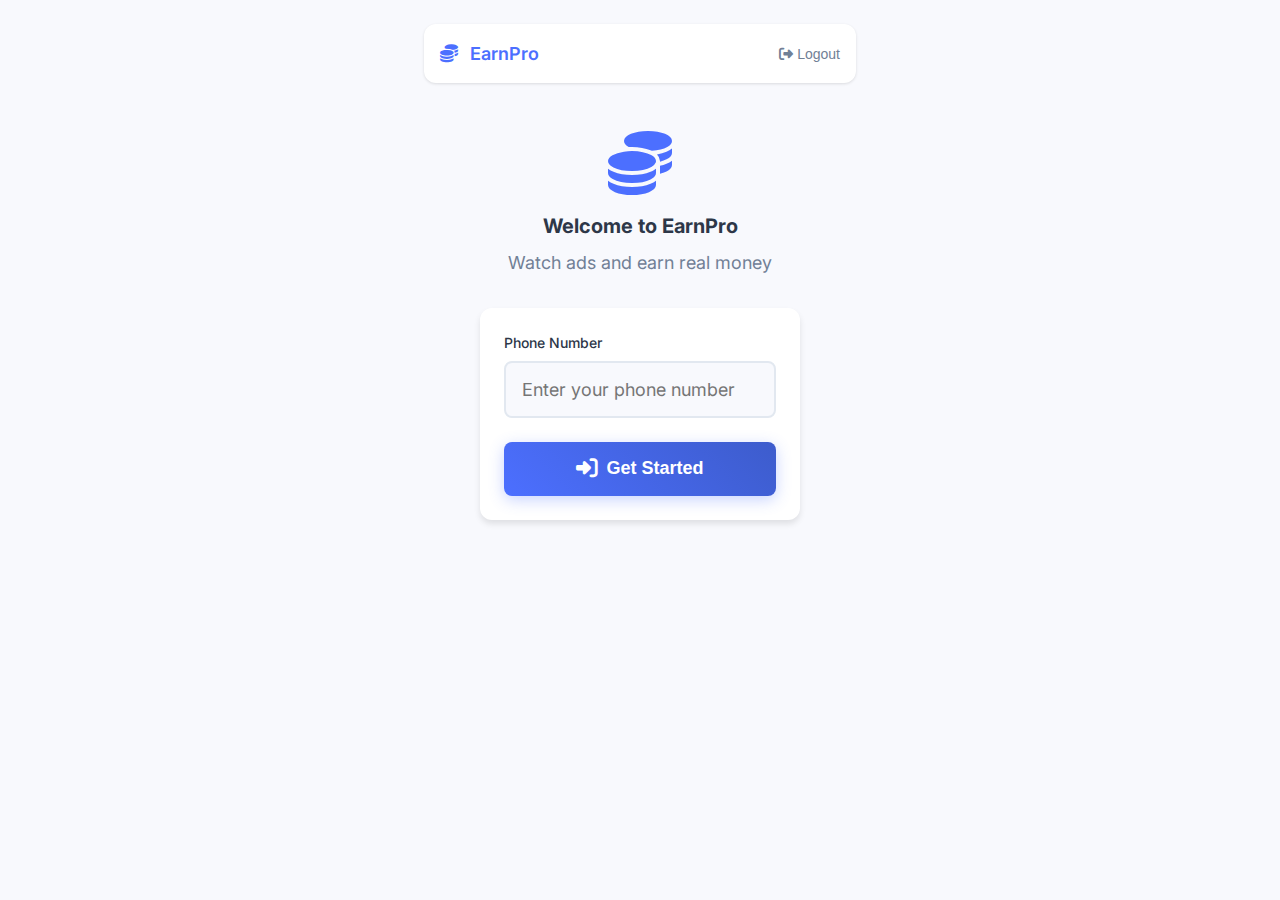
==== admin.html @ 6a62201b "adim commit" ====
<!DOCTYPE html>
<html lang="en">
<head>
    <meta charset="UTF-8">
    <meta name="viewport" content="width=device-width, initial-scale=1.0">
    <title>EarnPro Admin Panel</title>
    <link href="https://fonts.googleapis.com/css2?family=Inter:wght@400;500;600;700&display=swap" rel="stylesheet">
    <link rel="stylesheet" href="https://cdnjs.cloudflare.com/ajax/libs/font-awesome/6.2.1/css/all.min.css" />
    <link rel="stylesheet" href="admin-styles.css">
</head>
<body>
    <div class="admin-container">
        <header class="admin-header">
            <h1><i class="fas fa-shield-alt"></i> Admin Panel</h1>
            <div class="admin-stats">
                <div class="stat-card">
                    <i class="fas fa-users"></i>
                    <span id="totalUsers">0</span>
                    <label>Total Users</label>
                </div>
                <div class="stat-card">
                    <i class="fas fa-dollar-sign"></i>
                    <span id="totalWithdrawn">$0.00</span>
                    <label>Total Withdrawn</label>
                </div>
                <div class="stat-card">
                    <i class="fas fa-play-circle"></i>
                    <span id="totalAdsWatched">0</span>
                    <label>Ads Watched</label>
                </div>
            </div>
        </header>

        <main class="admin-main">
            <div class="admin-controls">
                <div class="search-box">
                    <input type="text" id="searchUser" placeholder="Search users...">
                    <i class="fas fa-search"></i>
                </div>
                <button class="admin-btn" onclick="exportUserData()">
                    <i class="fas fa-download"></i> Export Data
                </button>
            </div>

            <div class="users-table-container">
                <table class="users-table">
                    <thead>
                        <tr>
                            <th>Username</th>
                            <th>Balance</th>
                            <th>Total Earned</th>
                            <th>Ads Watched</th>
                            <th>Referrals</th>
                            <th>Actions</th>
                        </tr>
                    </thead>
                    <tbody id="usersTableBody">
                        <!-- User rows will be added here dynamically -->
                    </tbody>
                </table>
            </div>
        </main>
    </div>

    <!-- User Details Modal -->
    <div class="modal" id="userDetailsModal">
        <div class="modal-content">
            <div class="modal-header">
                <h3><i class="fas fa-user"></i> User Details</h3>
                <button class="close-btn" onclick="closeUserModal()">
                    <i class="fas fa-times"></i>
                </button>
            </div>
            <div class="modal-body">
                <div id="userDetails"></div>
                <div class="action-buttons">
                    <button class="danger-btn" onclick="deleteUser()">
                        <i class="fas fa-trash"></i>
                        Delete User
                    </button>
                    <button class="warning-btn" onclick="resetBalance()">
                        <i class="fas fa-redo"></i>
                        Reset Balance
                    </button>
                    <button class="success-btn" onclick="approveWithdrawal()">
                        <i class="fas fa-check"></i>
                        Approve Withdrawal
                    </button>
                </div>
            </div>
        </div>
    </div>

    <script src="admin.js"></script>
</body>
</html>
---- admin-styles.css ----
:root {
    --admin-primary: #2C3E50;
    --admin-secondary: #34495E;
    --admin-success: #27AE60;
    --admin-warning: #F39C12;
    --admin-danger: #E74C3C;
    --admin-text: #ECF0F1;
    --admin-bg: #F5F6FA;
}

body {
    font-family: 'Inter', sans-serif;
    background: var(--admin-bg);
    margin: 0;
    padding: 20px;
}

.admin-container {
    max-width: 1200px;
    margin: 0 auto;
}

/* Header Styles */
.admin-header {
    background: var(--admin-primary);
    padding: 20px;
    border-radius: 10px;
    color: var(--admin-text);
    margin-bottom: 20px;
}

.admin-header h1 {
    margin: 0 0 20px 0;
    display: flex;
    align-items: center;
    gap: 10px;
}

.admin-stats {
    display: grid;
    grid-template-columns: repeat(auto-fit, minmax(200px, 1fr));
    gap: 20px;
}

.stat-card {
    background: var(--admin-secondary);
    padding: 15px;
    border-radius: 8px;
    text-align: center;
}

.stat-card i {
    font-size: 24px;
    margin-bottom: 10px;
}

.stat-card span {
    display: block;
    font-size: 24px;
    font-weight: bold;
    margin-bottom: 5px;
}

/* Controls */
.admin-controls {
    display: flex;
    justify-content: space-between;
    margin-bottom: 20px;
    gap: 20px;
}

.search-box {
    position: relative;
    flex: 1;
}

.search-box input {
    width: 100%;
    padding: 10px 40px 10px 15px;
    border: 1px solid #ddd;
    border-radius: 8px;
    font-size: 16px;
}

.search-box i {
    position: absolute;
    right: 15px;
    top: 50%;
    transform: translateY(-50%);
    color: #666;
}

.admin-btn {
    padding: 10px 20px;
    background: var(--admin-primary);
    color: white;
    border: none;
    border-radius: 8px;
    cursor: pointer;
    display: flex;
    align-items: center;
    gap: 10px;
}

/* Table Styles */
.users-table-container {
    background: white;
    border-radius: 10px;
    overflow: hidden;
    box-shadow: 0 2px 10px rgba(0,0,0,0.1);
}

.users-table {
    width: 100%;
    border-collapse: collapse;
}

.users-table th,
.users-table td {
    padding: 15px;
    text-align: left;
    border-bottom: 1px solid #eee;
}

.users-table th {
    background: var(--admin-primary);
    color: var(--admin-text);
}

.users-table tr:hover {
    background: #f5f5f5;
}

/* Action Buttons */
.action-buttons {
    display: flex;
    gap: 10px;
}

.danger-btn, .warning-btn, .success-btn {
    padding: 8px 15px;
    border: none;
    border-radius: 5px;
    color: white;
    cursor: pointer;
    display: flex;
    align-items: center;
    gap: 5px;
}

.danger-btn { background: var(--admin-danger); }
.warning-btn { background: var(--admin-warning); }
.success-btn { background: var(--admin-success); }

/* Modal Styles */
.modal {
    display: none;
    position: fixed;
    top: 0;
    left: 0;
    width: 100%;
    height: 100%;
    background: rgba(0, 0, 0, 0.5);
    justify-content: center;
    align-items: center;
    z-index: 1000;
}

.modal-content {
    background: white;
    border-radius: 10px;
    width: 90%;
    max-width: 500px;
    box-shadow: 0 4px 20px rgba(0, 0, 0, 0.15);
    animation: modalSlide 0.3s ease;
}

@keyframes modalSlide {
    from {
        transform: translateY(-20px);
        opacity: 0;
    }
    to {
        transform: translateY(0);
        opacity: 1;
    }
}

.modal-header {
    background: var(--admin-primary);
    color: white;
    padding: 15px 20px;
    border-radius: 10px 10px 0 0;
    display: flex;
    justify-content: space-between;
    align-items: center;
}

.modal-header h3 {
    display: flex;
    align-items: center;
    gap: 10px;
    margin: 0;
}

.modal-header .close-btn {
    background: transparent;
    border: none;
    color: white;
    font-size: 20px;
    cursor: pointer;
    padding: 5px;
    transition: transform 0.2s ease;
}

.modal-header .close-btn:hover {
    transform: scale(1.1);
}

.modal-body {
    padding: 20px;
}

/* User Details Enhanced Styles */
.user-header {
    display: flex;
    align-items: center;
    gap: 15px;
    margin-bottom: 25px;
}

.user-header i {
    font-size: 48px;
    color: var(--admin-primary);
}

.user-header h3 {
    font-size: 24px;
    color: var(--admin-primary);
    margin: 0;
}

/* Stats Container */
.stats-container {
    display: grid;
    grid-template-columns: repeat(2, 1fr);
    gap: 20px;
    margin-bottom: 25px;
}

.stat-box {
    background: white;
    padding: 20px;
    border-radius: 12px;
    box-shadow: 0 2px 8px rgba(0,0,0,0.05);
    position: relative;
    transition: all 0.3s ease;
}

.stat-box:hover {
    transform: translateY(-2px);
    box-shadow: 0 4px 12px rgba(0,0,0,0.1);
}

.stat-label {
    color: var(--text-secondary);
    font-size: 14px;
    margin-bottom: 8px;
}

.stat-value {
    color: var(--admin-primary);
    font-size: 24px;
    font-weight: 600;
}

.edit-stat-btn {
    position: absolute;
    top: 10px;
    right: 10px;
    background: transparent;
    border: none;
    color: var(--admin-secondary);
    padding: 5px;
    cursor: pointer;
    opacity: 0;
    transition: all 0.3s ease;
}

.stat-box:hover .edit-stat-btn {
    opacity: 1;
}

.edit-stat-btn:hover {
    color: var(--admin-primary);
    transform: scale(1.1);
}

/* Channel Status */
.channel-status {
    background: white;
    padding: 15px 20px;
    border-radius: 12px;
    display: flex;
    justify-content: space-between;
    align-items: center;
    margin-bottom: 25px;
    box-shadow: 0 2px 8px rgba(0,0,0,0.05);
}

.status-label {
    color: var(--text-secondary);
    font-size: 14px;
}

.status-badge {
    display: inline-flex;
    align-items: center;
    gap: 5px;
    padding: 6px 12px;
    border-radius: 20px;
    font-size: 14px;
    font-weight: 500;
}

.status-badge.joined {
    background: rgba(39, 174, 96, 0.1);
    color: var(--admin-success);
}

.status-badge.not-joined {
    background: rgba(231, 76, 60, 0.1);
    color: var(--admin-danger);
}

/* History Container */
.history-container {
    background: white;
    border-radius: 12px;
    overflow: hidden;
    box-shadow: 0 2px 8px rgba(0,0,0,0.05);
}

.history-header {
    background: var(--admin-primary);
    color: white;
    padding: 15px 20px;
    display: flex;
    align-items: center;
    gap: 10px;
}

.history-header h4 {
    margin: 0;
    font-size: 16px;
}

.history-list {
    max-height: 300px;
    overflow-y: auto;
    padding: 10px;
}

.history-item {
    padding: 12px;
    border-bottom: 1px solid #eee;
    display: flex;
    align-items: center;
    gap: 15px;
}

.history-time {
    color: var(--text-secondary);
    font-size: 13px;
    display: flex;
    align-items: center;
    gap: 5px;
    min-width: 100px;
}

.history-content {
    flex: 1;
    color: var(--text-primary);
}

.amount-badge {
    display: inline-block;
    background: rgba(39, 174, 96, 0.1);
    color: var(--admin-success);
    padding: 4px 8px;
    border-radius: 4px;
    font-weight: 500;
    margin-left: 5px;
}

/* Scrollbar Styling */
.history-list::-webkit-scrollbar {
    width: 6px;
}

.history-list::-webkit-scrollbar-track {
    background: #f1f1f1;
}

.history-list::-webkit-scrollbar-thumb {
    background: #ccc;
    border-radius: 3px;
}

.history-list::-webkit-scrollbar-thumb:hover {
    background: #999;
}

/* Responsive Design */
@media (max-width: 600px) {
    .stats-container {
        grid-template-columns: 1fr;
    }
    
    .history-item {
        flex-direction: column;
        gap: 8px;
    }
    
    .history-time {
        min-width: auto;
    }
}

/* Action Buttons Container */
.action-buttons {
    display: grid;
    grid-template-columns: repeat(3, 1fr);
    gap: 10px;
    margin-top: 20px;
    padding-top: 20px;
    border-top: 1px solid #eee;
}

/* Action Button Styles */
.action-buttons button {
    padding: 12px;
    border: none;
    border-radius: 8px;
    font-weight: 500;
    cursor: pointer;
    transition: all 0.3s ease;
    display: flex;
    flex-direction: column;
    align-items: center;
    gap: 5px;
    text-align: center;
}

.action-buttons button i {
    font-size: 20px;
    margin-bottom: 5px;
}

.danger-btn {
    background: var(--admin-danger);
    color: white;
}

.danger-btn:hover {
    background: #c0392b;
    transform: translateY(-2px);
    box-shadow: 0 4px 12px rgba(231, 76, 60, 0.2);
}

.warning-btn {
    background: var(--admin-warning);
    color: white;
}

.warning-btn:hover {
    background: #d68910;
    transform: translateY(-2px);
    box-shadow: 0 4px 12px rgba(243, 156, 18, 0.2);
}

.success-btn {
    background: var(--admin-success);
    color: white;
}

.success-btn:hover {
    background: #219a52;
    transform: translateY(-2px);
    box-shadow: 0 4px 12px rgba(39, 174, 96, 0.2);
}

/* Responsive Adjustments */
@media (max-width: 600px) {
    .action-buttons {
        grid-template-columns: 1fr;
    }
    
    .modal-content {
        width: 95%;
        margin: 10px;
    }
    
    .user-header {
        flex-direction: column;
        gap: 10px;
    }
    
    .user-header i {
        font-size: 36px;
    }
    
    .user-header h3 {
        font-size: 18px;
    }
}

/* Value Control in User Details */
.value-control {
    display: flex;
    align-items: center;
    gap: 10px;
}

.edit-btn {
    background: transparent;
    border: none;
    color: var(--admin-secondary);
    cursor: pointer;
    padding: 5px;
    border-radius: 4px;
    transition: all 0.2s ease;
}

.edit-btn:hover {
    color: var(--admin-primary);
    background: rgba(0,0,0,0.05);
}

/* Admin Toast */
.admin-toast {
    position: fixed;
    bottom: 20px;
    right: 20px;
    padding: 15px 25px;
    background: white;
    border-radius: 8px;
    box-shadow: 0 4px 12px rgba(0,0,0,0.15);
    display: flex;
    align-items: center;
    gap: 10px;
    animation: slideIn 0.3s ease;
    z-index: 2000;
}

.admin-toast.success {
    border-left: 4px solid var(--admin-success);
}

.admin-toast.error {
    border-left: 4px solid var(--admin-danger);
}

.admin-toast i {
    font-size: 20px;
}

.admin-toast.success i {
    color: var(--admin-success);
}

.admin-toast.error i {
    color: var(--admin-danger);
}

@keyframes slideIn {
    from {
        transform: translateX(100%);
        opacity: 0;
    }
    to {
        transform: translateX(0);
        opacity: 1;
    }
}
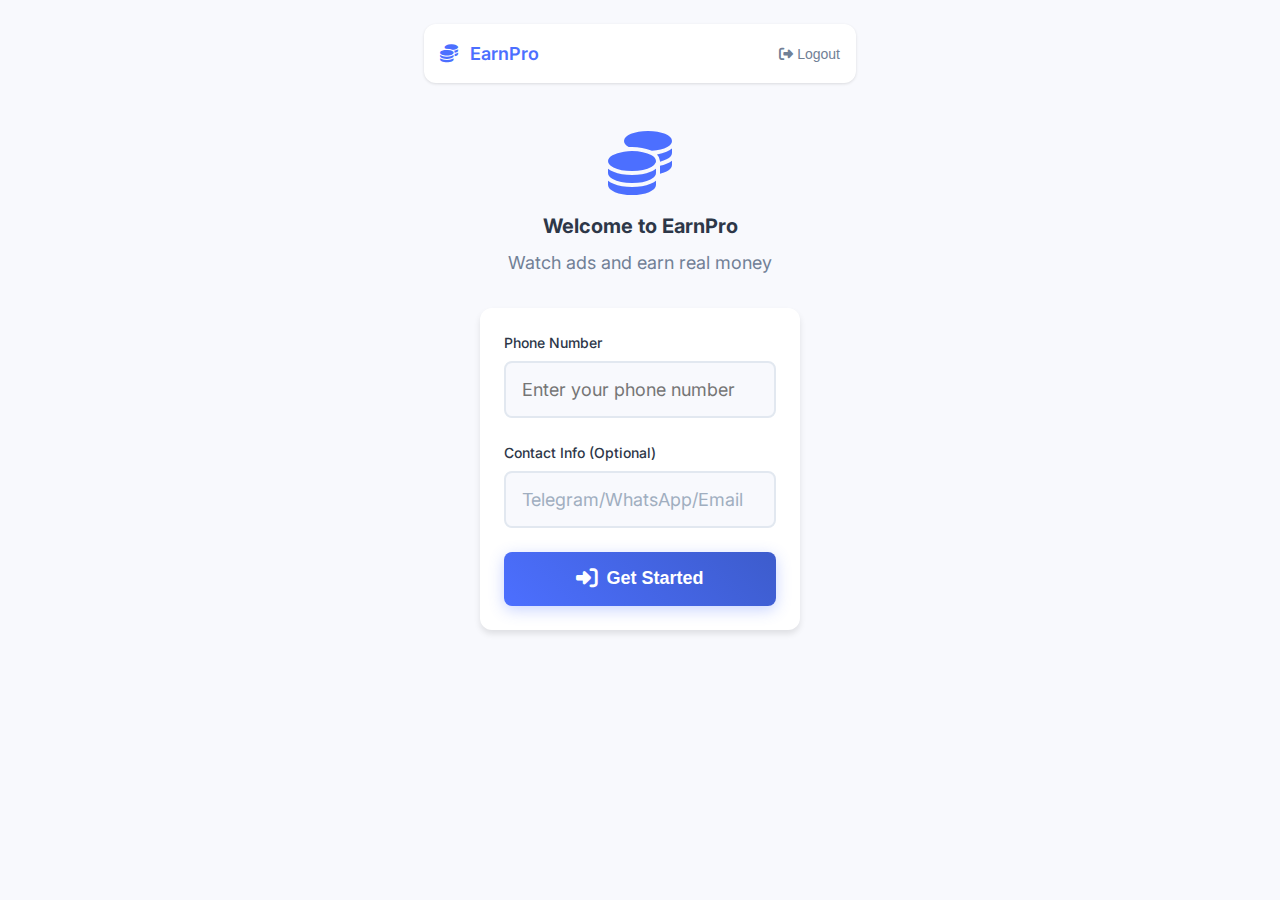
==== commit 625d3939: "add commit" ====
--- a/admin.html
+++ b/admin.html
@@ -9,6 +9,10 @@
     <link rel="stylesheet" href="admin-styles.css">
 </head>
 <body>
+    <div class="realtime-status">
+        <div class="status-dot"></div>
+        <span>Live Updates Active</span>
+    </div>
     <div class="admin-container">
         <header class="admin-header">
             <h1><i class="fas fa-shield-alt"></i> Admin Panel</h1>
@@ -51,6 +55,7 @@
                             <th>Total Earned</th>
                             <th>Ads Watched</th>
                             <th>Referrals</th>
+                            <th>Join Date</th>
                             <th>Actions</th>
                         </tr>
                     </thead>
--- a/admin-styles.css
+++ b/admin-styles.css
@@ -18,6 +18,7 @@
 .admin-container {
     max-width: 1200px;
     margin: 0 auto;
+    padding: 15px;
 }
 
 /* Header Styles */
@@ -38,15 +39,23 @@
 
 .admin-stats {
     display: grid;
-    grid-template-columns: repeat(auto-fit, minmax(200px, 1fr));
-    gap: 20px;
+    grid-template-columns: repeat(auto-fit, minmax(250px, 1fr));
+    gap: 15px;
+    margin-bottom: 20px;
 }
 
 .stat-card {
-    background: var(--admin-secondary);
-    padding: 15px;
-    border-radius: 8px;
+    background: linear-gradient(145deg, var(--admin-secondary), var(--admin-primary));
+    padding: 20px;
+    border-radius: 12px;
     text-align: center;
+    transition: transform 0.3s ease, box-shadow 0.3s ease;
+    box-shadow: 0 4px 15px rgba(0,0,0,0.1);
+}
+
+.stat-card:hover {
+    transform: translateY(-5px);
+    box-shadow: 0 8px 25px rgba(0,0,0,0.15);
 }
 
 .stat-card i {
@@ -64,76 +73,85 @@
 /* Controls */
 .admin-controls {
     display: flex;
-    justify-content: space-between;
+    flex-wrap: wrap;
+    gap: 15px;
     margin-bottom: 20px;
-    gap: 20px;
 }
 
 .search-box {
-    position: relative;
     flex: 1;
+    min-width: 250px;
 }
 
 .search-box input {
     width: 100%;
-    padding: 10px 40px 10px 15px;
-    border: 1px solid #ddd;
-    border-radius: 8px;
-    font-size: 16px;
-}
-
-.search-box i {
-    position: absolute;
-    right: 15px;
-    top: 50%;
-    transform: translateY(-50%);
-    color: #666;
+    padding: 12px 40px 12px 15px;
+    border: 2px solid #eee;
+    border-radius: 10px;
+    font-size: 15px;
+    transition: all 0.3s ease;
+}
+
+.search-box input:focus {
+    border-color: var(--admin-primary);
+    box-shadow: 0 0 0 3px rgba(44, 62, 80, 0.1);
+    outline: none;
 }
 
 .admin-btn {
-    padding: 10px 20px;
-    background: var(--admin-primary);
-    color: white;
-    border: none;
-    border-radius: 8px;
-    cursor: pointer;
-    display: flex;
-    align-items: center;
-    gap: 10px;
+    flex: 1;
+    min-width: 120px;
+    padding: 10px 15px;
+    font-size: 14px;
+    white-space: nowrap;
 }
 
 /* Table Styles */
 .users-table-container {
+    overflow-x: auto;
     background: white;
-    border-radius: 10px;
-    overflow: hidden;
-    box-shadow: 0 2px 10px rgba(0,0,0,0.1);
+    border-radius: 12px;
+    box-shadow: 0 4px 20px rgba(0,0,0,0.08);
+    margin-top: 20px;
 }
 
 .users-table {
+    min-width: 800px;
     width: 100%;
-    border-collapse: collapse;
-}
-
-.users-table th,
-.users-table td {
+}
+
+.users-table th {
+    background: var(--admin-primary);
+    color: white;
     padding: 15px;
     text-align: left;
+    font-weight: 500;
+    position: sticky;
+    top: 0;
+    z-index: 10;
+}
+
+.users-table td {
+    padding: 12px 15px;
     border-bottom: 1px solid #eee;
-}
-
-.users-table th {
-    background: var(--admin-primary);
-    color: var(--admin-text);
-}
-
-.users-table tr:hover {
-    background: #f5f5f5;
+    transition: all 0.2s ease;
+}
+
+.users-table tr:hover td {
+    background: #f8f9fa;
 }
 
 /* Action Buttons */
 .action-buttons {
     display: flex;
+    flex-direction: column;
+    gap: 10px;
+    margin: 15px 0;
+}
+
+.button-group {
+    display: flex;
+    flex-wrap: wrap;
     gap: 10px;
 }
 
@@ -167,145 +185,83 @@
 }
 
 .modal-content {
+    width: 95%;
+    max-width: 600px;
+    max-height: 90vh;
+    overflow-y: auto;
+    border-radius: 15px;
     background: white;
-    border-radius: 10px;
-    width: 90%;
-    max-width: 500px;
-    box-shadow: 0 4px 20px rgba(0, 0, 0, 0.15);
-    animation: modalSlide 0.3s ease;
-}
-
-@keyframes modalSlide {
-    from {
-        transform: translateY(-20px);
-        opacity: 0;
-    }
-    to {
-        transform: translateY(0);
-        opacity: 1;
-    }
 }
 
 .modal-header {
     background: var(--admin-primary);
     color: white;
     padding: 15px 20px;
-    border-radius: 10px 10px 0 0;
+    border-radius: 15px 15px 0 0;
     display: flex;
     justify-content: space-between;
     align-items: center;
-}
-
-.modal-header h3 {
-    display: flex;
-    align-items: center;
-    gap: 10px;
-    margin: 0;
-}
-
-.modal-header .close-btn {
-    background: transparent;
-    border: none;
-    color: white;
-    font-size: 20px;
-    cursor: pointer;
-    padding: 5px;
-    transition: transform 0.2s ease;
-}
-
-.modal-header .close-btn:hover {
-    transform: scale(1.1);
+    position: sticky;
+    top: 0;
+    z-index: 10;
 }
 
 .modal-body {
     padding: 20px;
+    overflow-y: auto;
+    max-height: calc(90vh - 60px); /* Subtract header height */
 }
 
 /* User Details Enhanced Styles */
+#userDetails {
+    padding: 20px;
+    background: #fff;
+    border-radius: 15px;
+}
+
+/* User Header Enhanced */
 .user-header {
-    display: flex;
-    align-items: center;
-    gap: 15px;
+    background: linear-gradient(135deg, var(--admin-primary), var(--admin-secondary));
+    padding: 25px;
+    border-radius: 15px;
+    color: white;
     margin-bottom: 25px;
-}
-
-.user-header i {
-    font-size: 48px;
-    color: var(--admin-primary);
-}
-
-.user-header h3 {
-    font-size: 24px;
-    color: var(--admin-primary);
-    margin: 0;
-}
-
-/* Stats Container */
-.stats-container {
-    display: grid;
-    grid-template-columns: repeat(2, 1fr);
-    gap: 20px;
+    box-shadow: 0 4px 15px rgba(0,0,0,0.1);
+}
+
+.user-id {
+    font-size: 28px;
+    font-weight: 600;
+    margin-bottom: 10px;
+}
+
+.join-info {
+    display: flex;
+    align-items: center;
+    gap: 8px;
+    opacity: 0.9;
+    font-size: 14px;
+}
+
+/* Status Section */
+.status-section {
+    background: #f8f9fa;
+    border-radius: 12px;
+    padding: 20px;
     margin-bottom: 25px;
-}
-
-.stat-box {
-    background: white;
-    padding: 20px;
-    border-radius: 12px;
-    box-shadow: 0 2px 8px rgba(0,0,0,0.05);
-    position: relative;
-    transition: all 0.3s ease;
-}
-
-.stat-box:hover {
-    transform: translateY(-2px);
-    box-shadow: 0 4px 12px rgba(0,0,0,0.1);
-}
-
-.stat-label {
-    color: var(--text-secondary);
-    font-size: 14px;
-    margin-bottom: 8px;
-}
-
-.stat-value {
-    color: var(--admin-primary);
-    font-size: 24px;
-    font-weight: 600;
-}
-
-.edit-stat-btn {
-    position: absolute;
-    top: 10px;
-    right: 10px;
-    background: transparent;
-    border: none;
-    color: var(--admin-secondary);
-    padding: 5px;
-    cursor: pointer;
-    opacity: 0;
-    transition: all 0.3s ease;
-}
-
-.stat-box:hover .edit-stat-btn {
-    opacity: 1;
-}
-
-.edit-stat-btn:hover {
-    color: var(--admin-primary);
-    transform: scale(1.1);
-}
-
-/* Channel Status */
-.channel-status {
-    background: white;
-    padding: 15px 20px;
-    border-radius: 12px;
+    border: 1px solid #eee;
+}
+
+.status-item {
     display: flex;
     justify-content: space-between;
     align-items: center;
-    margin-bottom: 25px;
-    box-shadow: 0 2px 8px rgba(0,0,0,0.05);
+    padding: 12px 0;
+    border-bottom: 1px solid #eee;
+}
+
+.status-item:last-child {
+    border-bottom: none;
 }
 
 .status-label {
@@ -313,60 +269,90 @@
     font-size: 14px;
 }
 
-.status-badge {
-    display: inline-flex;
-    align-items: center;
-    gap: 5px;
-    padding: 6px 12px;
-    border-radius: 20px;
+.status-value {
+    font-weight: 500;
+    display: flex;
+    align-items: center;
+    gap: 8px;
+}
+
+.status-value i {
     font-size: 14px;
-    font-weight: 500;
-}
-
-.status-badge.joined {
-    background: rgba(39, 174, 96, 0.1);
-    color: var(--admin-success);
-}
-
-.status-badge.not-joined {
-    background: rgba(231, 76, 60, 0.1);
-    color: var(--admin-danger);
-}
-
-/* History Container */
+}
+
+/* User Score Card */
+.score-card {
+    background: linear-gradient(135deg, #2C3E50, #3498db);
+    color: white;
+    padding: 20px;
+    border-radius: 12px;
+    margin: 25px 0;
+    position: relative;
+    overflow: hidden;
+}
+
+.score-info {
+    display: flex;
+    justify-content: space-between;
+    align-items: center;
+    margin-bottom: 15px;
+    position: relative;
+    z-index: 1;
+}
+
+.score-label {
+    font-size: 16px;
+    opacity: 0.9;
+}
+
+.score-value {
+    font-size: 24px;
+    font-weight: 600;
+}
+
+.score-progress {
+    height: 8px;
+    background: rgba(255,255,255,0.2);
+    border-radius: 4px;
+    overflow: hidden;
+    position: relative;
+    z-index: 1;
+}
+
+.score-bar {
+    height: 100%;
+    background: rgba(255,255,255,0.9);
+    border-radius: 4px;
+    transition: width 0.3s ease;
+}
+
+/* Transaction History Enhanced */
 .history-container {
     background: white;
     border-radius: 12px;
+    border: 1px solid #eee;
+    margin: 25px 0;
     overflow: hidden;
-    box-shadow: 0 2px 8px rgba(0,0,0,0.05);
 }
 
 .history-header {
     background: var(--admin-primary);
     color: white;
     padding: 15px 20px;
-    display: flex;
-    align-items: center;
-    gap: 10px;
-}
-
-.history-header h4 {
-    margin: 0;
-    font-size: 16px;
+    font-weight: 500;
 }
 
 .history-list {
     max-height: 300px;
     overflow-y: auto;
-    padding: 10px;
 }
 
 .history-item {
-    padding: 12px;
+    padding: 15px 20px;
     border-bottom: 1px solid #eee;
     display: flex;
-    align-items: center;
-    gap: 15px;
+    flex-direction: column;
+    gap: 8px;
 }
 
 .history-time {
@@ -375,12 +361,11 @@
     display: flex;
     align-items: center;
     gap: 5px;
-    min-width: 100px;
 }
 
 .history-content {
-    flex: 1;
     color: var(--text-primary);
+    font-size: 14px;
 }
 
 .amount-badge {
@@ -388,9 +373,54 @@
     background: rgba(39, 174, 96, 0.1);
     color: var(--admin-success);
     padding: 4px 8px;
-    border-radius: 4px;
+    border-radius: 12px;
     font-weight: 500;
-    margin-left: 5px;
+    font-size: 13px;
+}
+
+/* Referral Section Enhanced */
+.referral-info {
+    background: #f8f9fa;
+    border-radius: 12px;
+    padding: 20px;
+    margin-top: 25px;
+    border: 1px solid #eee;
+}
+
+.referral-info h4 {
+    color: var(--admin-primary);
+    font-size: 16px;
+    margin-bottom: 20px;
+    padding-bottom: 10px;
+    border-bottom: 2px solid var(--admin-primary);
+}
+
+.referral-detail {
+    display: flex;
+    justify-content: space-between;
+    padding: 12px;
+    background: white;
+    border-radius: 8px;
+    margin-bottom: 10px;
+}
+
+.referral-label {
+    color: var(--text-secondary);
+    font-size: 14px;
+}
+
+.referral-value {
+    font-weight: 500;
+    color: var(--admin-primary);
+}
+
+/* Status Indicators */
+.status-active {
+    color: var(--admin-success);
+}
+
+.status-inactive {
+    color: var(--admin-danger);
 }
 
 /* Scrollbar Styling */
@@ -403,126 +433,211 @@
 }
 
 .history-list::-webkit-scrollbar-thumb {
-    background: #ccc;
+    background: var(--admin-secondary);
     border-radius: 3px;
 }
 
 .history-list::-webkit-scrollbar-thumb:hover {
-    background: #999;
+    background: var(--admin-primary);
+}
+
+@keyframes modalSlide {
+    from {
+        transform: translateY(-20px);
+        opacity: 0;
+    }
+    to {
+        transform: translateY(0);
+        opacity: 1;
+    }
 }
 
 /* Responsive Design */
-@media (max-width: 600px) {
-    .stats-container {
-        grid-template-columns: 1fr;
-    }
-    
-    .history-item {
+@media (max-width: 768px) {
+    .admin-header {
+        padding: 15px;
+    }
+    
+    .admin-stats {
+        grid-template-columns: repeat(auto-fit, minmax(200px, 1fr));
+    }
+    
+    .stat-card {
+        padding: 15px;
+    }
+    
+    .admin-controls {
         flex-direction: column;
-        gap: 8px;
-    }
-    
-    .history-time {
-        min-width: auto;
-    }
-}
-
-/* Action Buttons Container */
-.action-buttons {
-    display: grid;
-    grid-template-columns: repeat(3, 1fr);
-    gap: 10px;
-    margin-top: 20px;
-    padding-top: 20px;
-    border-top: 1px solid #eee;
-}
-
-/* Action Button Styles */
-.action-buttons button {
-    padding: 12px;
-    border: none;
-    border-radius: 8px;
-    font-weight: 500;
-    cursor: pointer;
-    transition: all 0.3s ease;
-    display: flex;
-    flex-direction: column;
-    align-items: center;
-    gap: 5px;
-    text-align: center;
-}
-
-.action-buttons button i {
-    font-size: 20px;
-    margin-bottom: 5px;
-}
-
-.danger-btn {
-    background: var(--admin-danger);
-    color: white;
-}
-
-.danger-btn:hover {
-    background: #c0392b;
-    transform: translateY(-2px);
-    box-shadow: 0 4px 12px rgba(231, 76, 60, 0.2);
-}
-
-.warning-btn {
-    background: var(--admin-warning);
-    color: white;
-}
-
-.warning-btn:hover {
-    background: #d68910;
-    transform: translateY(-2px);
-    box-shadow: 0 4px 12px rgba(243, 156, 18, 0.2);
-}
-
-.success-btn {
-    background: var(--admin-success);
-    color: white;
-}
-
-.success-btn:hover {
-    background: #219a52;
-    transform: translateY(-2px);
-    box-shadow: 0 4px 12px rgba(39, 174, 96, 0.2);
-}
-
-/* Responsive Adjustments */
-@media (max-width: 600px) {
-    .action-buttons {
-        grid-template-columns: 1fr;
+    }
+    
+    .search-box {
+        width: 100%;
+    }
+    
+    .button-group {
+        justify-content: stretch;
+    }
+    
+    .admin-btn {
+        width: 100%;
     }
     
     .modal-content {
         width: 95%;
         margin: 10px;
     }
-    
-    .user-header {
-        flex-direction: column;
-        gap: 10px;
-    }
-    
-    .user-header i {
-        font-size: 36px;
-    }
-    
-    .user-header h3 {
+}
+
+@media (max-width: 480px) {
+    body {
+        padding: 10px;
+    }
+    
+    .admin-header h1 {
+        font-size: 20px;
+    }
+    
+    .stat-card span {
+        font-size: 20px;
+    }
+    
+    .users-table th,
+    .users-table td {
+        padding: 10px;
+        font-size: 14px;
+    }
+    
+    .modal-header h3 {
         font-size: 18px;
     }
-}
-
-/* Value Control in User Details */
-.value-control {
+    
+    .user-stats {
+        grid-template-columns: 1fr;
+    }
+}
+
+/* Status Badges */
+.status-badge {
+    display: inline-flex;
+    align-items: center;
+    gap: 8px;
+    padding: 8px 12px;
+    border-radius: 20px;
+    font-size: 14px;
+    font-weight: 500;
+}
+
+.status-badge.joined {
+    background: rgba(39, 174, 96, 0.1);
+    color: var(--admin-success);
+}
+
+.status-badge.not-joined {
+    background: rgba(231, 76, 60, 0.1);
+    color: var(--admin-danger);
+}
+
+/* User Score Progress */
+.user-score {
+    background: white;
+    padding: 20px;
+    border-radius: 12px;
+    margin: 20px 0;
+    box-shadow: 0 2px 8px rgba(0,0,0,0.05);
+}
+
+.score-progress {
+    height: 8px;
+    background: #eee;
+    border-radius: 4px;
+    margin: 10px 0;
+    overflow: hidden;
+}
+
+.score-bar {
+    height: 100%;
+    background: linear-gradient(to right, var(--admin-success), var(--admin-primary));
+    border-radius: 4px;
+    transition: width 0.3s ease;
+}
+
+/* Activity Timeline */
+.amount-badge {
+    background: rgba(39, 174, 96, 0.1);
+    color: var(--admin-success);
+    padding: 4px 8px;
+    border-radius: 15px;
+    font-weight: 500;
+}
+
+/* Referral Info Styles */
+.referral-info {
+    background: white;
+    padding: 20px;
+    border-radius: 12px;
+    margin-top: 20px;
+    box-shadow: 0 2px 8px rgba(0,0,0,0.05);
+}
+
+.referral-info h4 {
+    color: var(--admin-primary);
+    margin-bottom: 15px;
     display: flex;
     align-items: center;
     gap: 10px;
 }
 
-.edit-btn {
+.referral-info p {
+    margin: 10px 0;
+    display: flex;
+    justify-content: space-between;
+    padding: 8px;
+    background: #f8f9fa;
+    border-radius: 5px;
+}
+
+.referred-users {
+    margin-top: 15px;
+}
+
+.referred-users h5 {
+    color: var(--admin-secondary);
+    margin-bottom: 10px;
+}
+
+.referred-users ul {
+    list-style: none;
+    padding: 0;
+}
+
+.referred-users li {
+    padding: 8px;
+    border-bottom: 1px solid #eee;
+    color: var(--text-secondary);
+}
+
+/* Date Controls Styles */
+.date-controls {
+    background: white;
+    padding: 20px;
+    border-radius: 12px;
+    margin: 20px 0;
+    box-shadow: 0 2px 8px rgba(0,0,0,0.05);
+}
+
+.date-control-item {
+    display: flex;
+    justify-content: space-between;
+    align-items: center;
+    padding: 12px;
+    border-bottom: 1px solid #eee;
+}
+
+.date-control-item:last-child {
+    border-bottom: none;
+}
+
+.date-edit-btn {
     background: transparent;
     border: none;
     color: var(--admin-secondary);
@@ -532,45 +647,132 @@
     transition: all 0.2s ease;
 }
 
-.edit-btn:hover {
+.date-edit-btn:hover {
     color: var(--admin-primary);
     background: rgba(0,0,0,0.05);
 }
 
-/* Admin Toast */
-.admin-toast {
+.active-status {
+    color: var(--admin-success);
+    font-weight: 500;
+}
+
+.inactive-status {
+    color: var(--admin-danger);
+    font-weight: 500;
+}
+
+.join-date {
+    display: flex;
+    align-items: center;
+    gap: 10px;
+}
+
+/* Stats Grid Layout */
+.stats-grid {
+    display: grid;
+    grid-template-columns: repeat(2, 1fr);
+    gap: 20px;
+    margin: 25px 0;
+}
+
+/* Enhanced Stat Box */
+.stat-box {
+    background: #f8f9fa;
+    padding: 15px;
+    border-radius: 10px;
+    text-align: center;
+}
+
+/* Stat Content */
+.stat-label {
+    color: var(--text-secondary);
+    font-size: 14px;
+    font-weight: 500;
+    margin-bottom: 10px;
+    display: flex;
+    align-items: center;
+    gap: 8px;
+}
+
+.stat-label i {
+    color: var(--admin-primary);
+    font-size: 16px;
+}
+
+.stat-value {
+    font-size: 24px;
+    font-weight: 600;
+    color: var(--admin-primary);
+    margin-bottom: 8px;
+}
+
+.stat-date {
+    font-size: 12px;
+    color: var(--text-secondary);
+    display: flex;
+    align-items: center;
+    gap: 5px;
+}
+
+.stat-date i {
+    font-size: 12px;
+}
+
+/* Status Indicators */
+.status-never {
+    color: var(--admin-warning);
+    font-style: italic;
+}
+
+/* Balance Box Special Styling */
+.stat-box.balance {
+    background: linear-gradient(135deg, var(--admin-primary), var(--admin-secondary));
+    color: white;
+}
+
+.stat-box.balance .stat-label,
+.stat-box.balance .stat-value,
+.stat-box.balance .stat-date,
+.stat-box.balance i {
+    color: white;
+}
+
+.stat-box.balance .stat-label {
+    opacity: 0.9;
+}
+
+.stat-box.balance .stat-date {
+    opacity: 0.7;
+}
+
+/* Zero Value Styling */
+.zero-value {
+    color: var(--text-secondary);
+    font-weight: normal;
+}
+
+/* Enhanced Toast Notifications */
+.toast-container {
     position: fixed;
     bottom: 20px;
     right: 20px;
-    padding: 15px 25px;
+    z-index: 1000;
+    display: flex;
+    flex-direction: column;
+    gap: 10px;
+}
+
+.toast {
+    min-width: 250px;
+    padding: 15px 20px;
+    border-radius: 10px;
     background: white;
-    border-radius: 8px;
-    box-shadow: 0 4px 12px rgba(0,0,0,0.15);
+    box-shadow: 0 4px 15px rgba(0,0,0,0.1);
     display: flex;
     align-items: center;
     gap: 10px;
     animation: slideIn 0.3s ease;
-    z-index: 2000;
-}
-
-.admin-toast.success {
-    border-left: 4px solid var(--admin-success);
-}
-
-.admin-toast.error {
-    border-left: 4px solid var(--admin-danger);
-}
-
-.admin-toast i {
-    font-size: 20px;
-}
-
-.admin-toast.success i {
-    color: var(--admin-success);
-}
-
-.admin-toast.error i {
-    color: var(--admin-danger);
 }
 
 @keyframes slideIn {
@@ -582,4 +784,277 @@
         transform: translateX(0);
         opacity: 1;
     }
+}
+
+/* Loading States */
+.loading-overlay {
+    position: fixed;
+    top: 0;
+    left: 0;
+    right: 0;
+    bottom: 0;
+    background: rgba(255,255,255,0.8);
+    display: flex;
+    justify-content: center;
+    align-items: center;
+    z-index: 1000;
+}
+
+.spinner {
+    width: 40px;
+    height: 40px;
+    border: 4px solid var(--admin-primary);
+    border-top-color: transparent;
+    border-radius: 50%;
+    animation: spin 1s linear infinite;
+}
+
+@keyframes spin {
+    to {
+        transform: rotate(360deg);
+    }
+}
+
+/* New User Animations */
+@keyframes newUserHighlight {
+    0% { background: rgba(39, 174, 96, 0.3); }
+    50% { background: rgba(39, 174, 96, 0.1); }
+    100% { background: transparent; }
+}
+
+.new-user-animation {
+    animation: newUserHighlight 2s ease;
+}
+
+.new-user td {
+    background: rgba(39, 174, 96, 0.05);
+}
+
+.new-user td:first-child {
+    position: relative;
+}
+
+.new-user td:first-child::after {
+    content: 'NEW';
+    position: absolute;
+    right: 10px;
+    top: 50%;
+    transform: translateY(-50%);
+    background: var(--admin-success);
+    color: white;
+    padding: 2px 6px;
+    border-radius: 10px;
+    font-size: 10px;
+    font-weight: bold;
+}
+
+/* Responsive Table */
+@media (max-width: 1024px) {
+    .users-table {
+        display: block;
+        overflow-x: auto;
+        white-space: nowrap;
+    }
+}
+
+/* Contact Info Styles */
+.contact-info {
+    font-size: 12px;
+    color: var(--admin-secondary);
+    margin-top: 4px;
+    display: flex;
+    align-items: center;
+    gap: 5px;
+}
+
+.contact-info i {
+    color: var(--admin-primary);
+}
+
+.contact-section {
+    background: white;
+    padding: 20px;
+    border-radius: 12px;
+    margin: 20px 0;
+    box-shadow: 0 2px 15px rgba(0,0,0,0.05);
+}
+
+.contact-section h4 {
+    color: var(--admin-primary);
+    font-size: 16px;
+    margin-bottom: 15px;
+    display: flex;
+    align-items: center;
+    gap: 10px;
+}
+
+.contact-value {
+    font-size: 15px;
+    color: var(--text-primary);
+    padding: 10px;
+    background: #f8f9fa;
+    border-radius: 8px;
+    word-break: break-all;
+}
+
+/* Dynamic Update Animations */
+@keyframes rowUpdate {
+    0% { background-color: rgba(39, 174, 96, 0.2); }
+    50% { background-color: rgba(39, 174, 96, 0.1); }
+    100% { background-color: transparent; }
+}
+
+.row-updated {
+    animation: rowUpdate 2s ease;
+}
+
+/* Real-time Status Indicator */
+.realtime-status {
+    position: fixed;
+    top: 20px;
+    right: 20px;
+    display: flex;
+    align-items: center;
+    gap: 8px;
+    background: white;
+    padding: 8px 15px;
+    border-radius: 20px;
+    box-shadow: 0 2px 10px rgba(0,0,0,0.1);
+    font-size: 14px;
+}
+
+.status-dot {
+    width: 8px;
+    height: 8px;
+    border-radius: 50%;
+    background: var(--admin-success);
+    animation: pulse 2s infinite;
+}
+
+@keyframes pulse {
+    0% { transform: scale(1); opacity: 1; }
+    50% { transform: scale(1.5); opacity: 0.5; }
+    100% { transform: scale(1); opacity: 1; }
+}
+
+/* Enhanced Table Animations */
+.users-table tbody tr {
+    transition: transform 0.3s ease, box-shadow 0.3s ease;
+}
+
+.users-table tbody tr:hover {
+    transform: translateY(-2px);
+    box-shadow: 0 4px 15px rgba(0,0,0,0.1);
+    z-index: 1;
+    position: relative;
+}
+
+/* Enhanced Referral Info Styles */
+.referral-details {
+    background: #f8f9fa;
+    border-radius: 8px;
+    padding: 15px;
+    margin: 15px 0;
+}
+
+.referral-item {
+    display: flex;
+    justify-content: space-between;
+    align-items: center;
+    padding: 10px 0;
+    border-bottom: 1px solid #eee;
+}
+
+.referral-item:last-child {
+    border-bottom: none;
+}
+
+.code-container, .link-container {
+    display: flex;
+    align-items: center;
+    gap: 10px;
+    background: white;
+    padding: 5px 10px;
+    border-radius: 4px;
+    border: 1px solid #eee;
+}
+
+.referral-link-input {
+    border: none;
+    background: transparent;
+    font-family: monospace;
+    font-size: 13px;
+    color: var(--admin-primary);
+    width: 250px;
+}
+
+.copy-btn {
+    background: transparent;
+    border: none;
+    color: var(--admin-secondary);
+    cursor: pointer;
+    padding: 5px;
+    border-radius: 4px;
+    transition: all 0.2s ease;
+}
+
+.copy-btn:hover {
+    color: var(--admin-primary);
+    background: rgba(0,0,0,0.05);
+}
+
+code {
+    font-family: monospace;
+    color: var(--admin-primary);
+    font-size: 13px;
+}
+
+/* Action Buttons */
+.button-group {
+    display: flex;
+    gap: 10px;
+    margin: 10px 0;
+}
+
+.admin-btn {
+    padding: 8px 15px;
+    border: none;
+    border-radius: 5px;
+    cursor: pointer;
+    display: flex;
+    align-items: center;
+    gap: 5px;
+    transition: all 0.3s ease;
+}
+
+.admin-btn.warning {
+    background: var(--admin-warning);
+    color: white;
+}
+
+.admin-btn.danger {
+    background: var(--admin-danger);
+    color: white;
+}
+
+.admin-btn.success {
+    background: var(--admin-success);
+    color: white;
+}
+
+.admin-btn:hover {
+    transform: translateY(-2px);
+    box-shadow: 0 2px 8px rgba(0,0,0,0.1);
+}
+
+/* Enhanced Modal Styles */
+.modal-content {
+    max-height: 90vh;
+    overflow-y: auto;
+}
+
+.modal-header {
+    position: sticky;
+    top: 0;
+    z-index: 100;
 } 